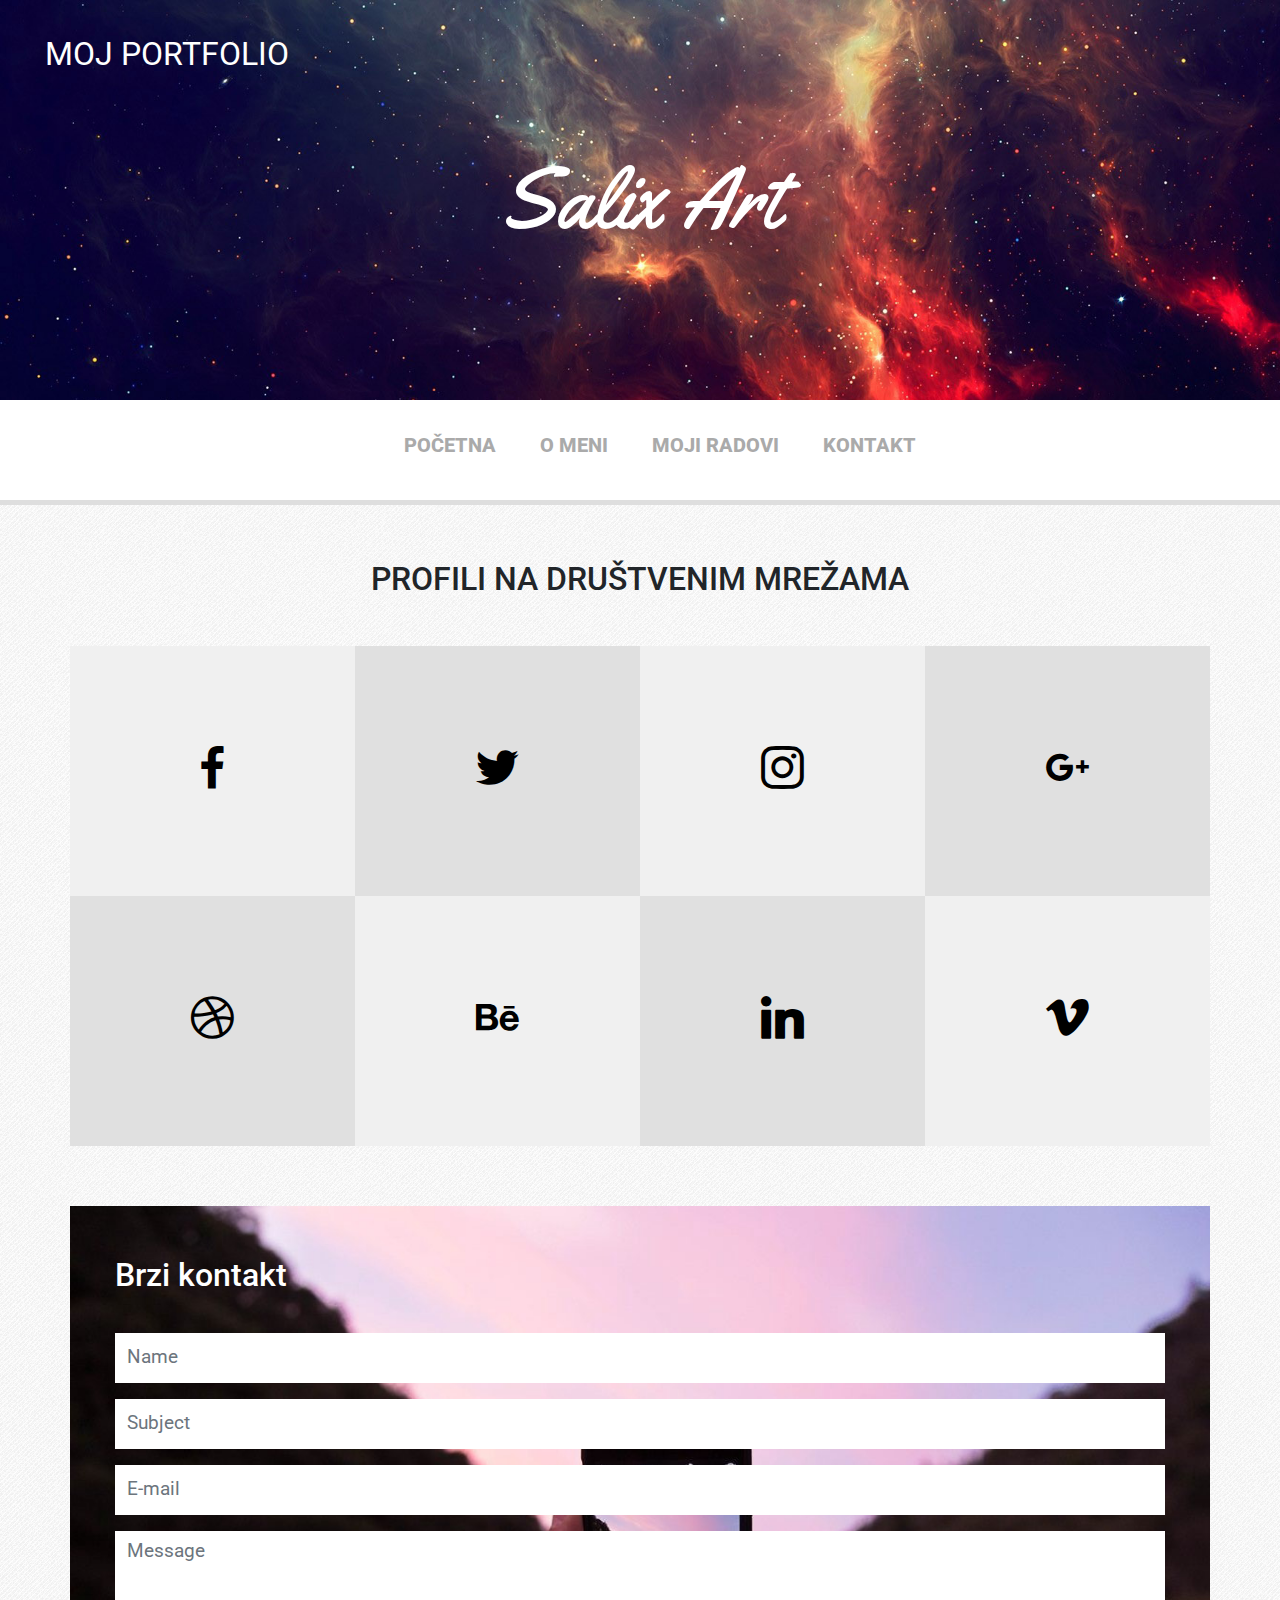
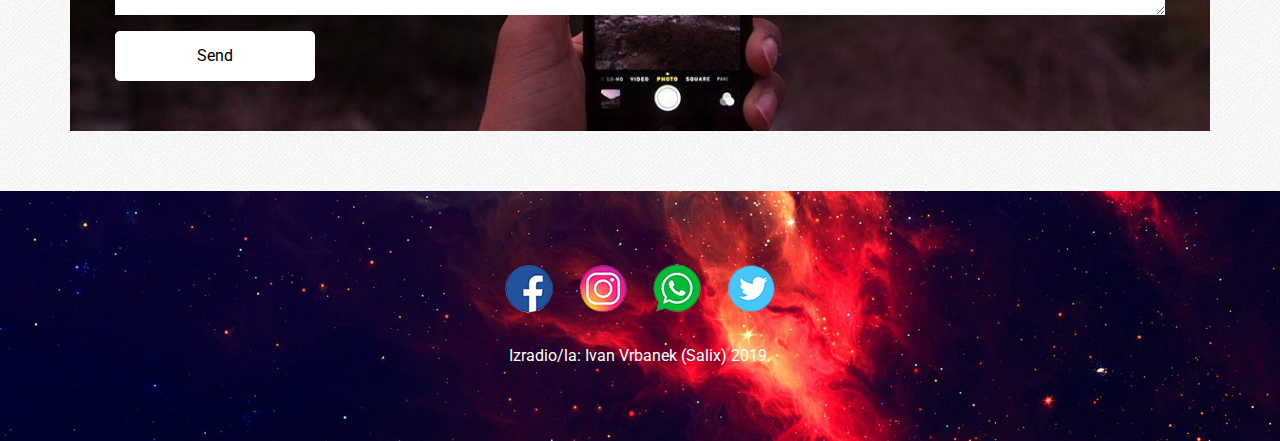
==== kontakt.html @ 051c15d0 "Add files via upload" ====
<!doctype html>
<html lang="hr">
	<head>
		<meta charset="utf-8">
		<meta name="viewport" content="width=device-width, initial-scale=1, shrink-to-fit=no">
		<title>Moj portfolio</title>
		<link rel="stylesheet" href="bootstrap/bootstrap.min.css">		
		<link href="https://fonts.googleapis.com/css?family=Lobster|Roboto" rel="stylesheet">
         <link href="https://fonts.googleapis.com/css?family=Yellowtail" rel="stylesheet">
		<link rel="stylesheet" href="https://use.fontawesome.com/releases/v5.5.0/css/all.css">
		<link rel="stylesheet" href="lightbox/css/lightbox.css">
		<link rel="stylesheet" href="socicon/style.css">
		<link rel="stylesheet" href="style.css">
	</head>
	<body>
		<div class="container-fluid">			
			<!-- ************** Zaglavlje / početak ************** -->
			<div class="row zaglavlje">
				<div class="col">
					<a href="index.html">Moj portfolio</a>
					<p>Salix Art</p>
				</div>
			</div>
            </div>
			<!-- ************** Zaglavlje / kraj ************** -->
			
			<!-- ************** Navigacija / početak ************** -->
			<div class="row navigacija">
				<div class="col">
					
				<nav class="shift">
                <div class="hamburger">
						<span style="font-size:30px;cursor:pointer" onclick="openNav()"> <span class="fas fa-bars"></span></span>
					</div>
    				<ul>
      				<li><a href="index.html">Početna</a></li>
      				<li><a href="o_meni.html">O meni</a></li>
      				<li><a href="moji_radovi.html">Moji radovi</a></li>
      				<li><a href="kontakt.html">Kontakt</a></li>
    				</ul>
  				</nav>
				</div>
            </div>
            
            <div id="myNav" class="overlay">
  <a href="javascript:void(0)" class="closebtn" onclick="closeNav()">&times;</a>
  			<div class="overlay-content">
            <p>Salix Art</p>
    			<a href="index.html">Početna</a>
   				<a href="o_meni.html">O meni</a>
    			<a href="moji_radovi.html">Moji radovi</a>
    			<a href="kontakt.html">Kontakt</a>
             <p class="linija">
                 <img src="slike/facebook.png" width="50" height="50">
                 <img src="slike/instagram.png" width="50" height="50">
                 <img src="slike/whatsapp.png" width="50" height="50">
                 <img src="slike/twitter.png" width="50" height="50">
            </p>
  			</div>
		</div>

			<!-- ************** Navigacija / kraj ************** -->

			<!-- ************** Društvene mreže / početak ************** -->
            <div class="container">			
			<div class="row social-profiles">
				<div class="col-12">
					<h1>Profili na društvenim mrežama</h1>
				</div>
				<div class="col-md-3 social-profile svijetlo-siva"><p><a href="#"><span class="socicon-facebook"></span></a></p></div>			
				<div class="col-md-3 social-profile tamno-siva"><p><a href="#"><span class="socicon-twitter"></span></a></p></div>			
				<div class="col-md-3 social-profile svijetlo-siva"><p><a href="#"><span class="socicon-instagram"></span></a></p></div>
				<div class="col-md-3 social-profile tamno-siva"><p><a href="#"><span class="socicon-googleplus"></span></a></p></div>
				<div class="col-md-3 social-profile tamno-siva"><p><a href="#"><span class="socicon-dribbble"></span></a></p></div>		
				<div class="col-md-3 social-profile svijetlo-siva"><p><a href="#"><span class="socicon-behance"></span></a></p></div>			
				<div class="col-md-3 social-profile tamno-siva"><p><a href="#"><span class="socicon-linkedin"></span></a></p></div>
				<div class="col-md-3 social-profile svijetlo-siva"><p><a href="#"><span class="socicon-vimeo"></span></a></p></div>			
			</div>
			
			<!-- ************** Društvene mreže / kraj ************** -->
			
			<!-- ************** Kontakt / početak ************** -->
			<div class="row kontakt">
				<div class="col">
					<h1>Brzi kontakt</h1>
					<form action="" method="post">
						<div class="form-group">							
							<input type="text" class="form-control" id="name" placeholder="Name">
						</div>
						<div class="form-group">							
							<input type="text" class="form-control" id="subject" placeholder="Subject">
						</div>	
						<div class="form-group">							
							<input type="email" class="form-control" id="e-mail" placeholder="E-mail">
						</div>				
						<div class="form-group">
							<textarea class="form-control" id="message" rows="3" placeholder="Message"></textarea>
						</div>
						<button type="submit" class="btn btn-primary">Send</button>
					</form>
				</div>
			</div>
            </div>
			<!-- ************** Kontakt / kraj ************** -->
		
			<!-- ************** Footer / početak ************** -->
			 <div class="container-fluid">
			<div class="row footer">
				<div class="col">
					<div class="footer-content">
						<ul>
							<li><a href="index.html"><img src="slike/facebook.png" ></a></li>
							<li><a href="o_meni.html"><img src="slike/instagram.png" ></a></li>
							<li><a href="moji_radovi.html"><img src="slike/whatsapp.png" ></a></li>
							<li><a href="kontakt.html"><img src="slike/twitter.png" ></a></li>
						</ul>
						<p>Izradio/la: Ivan Vrbanek (Salix)  2019.</p>
					</div>
				</div>
			</div>
			<!-- ************** Footer / kraj ************** -->
		</div>
		<script src="bootstrap/jquery.min.js"></script>
		<script src="bootstrap/popper.min.js"></script>
		<script src="bootstrap/bootstrap.min.js"></script>
		<script src="lightbox/js/lightbox.js"></script>
        <script>
function openNav() {
  document.getElementById("myNav").style.width = "100%";
}

function closeNav() {
  document.getElementById("myNav").style.width = "0%";
}
		</script>
	</body>
</html>
---- socicon/style.css ----
@font-face {
  font-family: 'Socicon';
  src:  url('fonts/Socicon.eot?jxsw4b');
  src:  url('fonts/Socicon.eot?jxsw4b#iefix') format('embedded-opentype'),
    url('fonts/Socicon.woff2?jxsw4b') format('woff2'),
    url('fonts/Socicon.ttf?jxsw4b') format('truetype'),
    url('fonts/Socicon.woff?jxsw4b') format('woff'),
    url('fonts/Socicon.svg?jxsw4b#Socicon') format('svg');
  font-weight: normal;
  font-style: normal;
}

[class^="socicon-"], [class*=" socicon-"] {
  /* use !important to prevent issues with browser extensions that change fonts */
  font-family: 'Socicon' !important;
  speak: none;
  font-style: normal;
  font-weight: normal;
  font-variant: normal;
  text-transform: none;
  line-height: 1;

  /* Better Font Rendering =========== */
  -webkit-font-smoothing: antialiased;
  -moz-osx-font-smoothing: grayscale;
}

.socicon-hackernews:before {
  content: "\e946";
}
.socicon-smashwords:before {
  content: "\e947";
}
.socicon-kobo:before {
  content: "\e948";
}
.socicon-bookbub:before {
  content: "\e949";
}
.socicon-mailru:before {
  content: "\e94a";
}
.socicon-gitlab:before {
  content: "\e945";
}
.socicon-instructables:before {
  content: "\e944";
}
.socicon-portfolio:before {
  content: "\e943";
}
.socicon-codered:before {
  content: "\e940";
}
.socicon-origin:before {
  content: "\e941";
}
.socicon-nextdoor:before {
  content: "\e942";
}
.socicon-udemy:before {
  content: "\e93f";
}
.socicon-livemaster:before {
  content: "\e93e";
}
.socicon-crunchbase:before {
  content: "\e93b";
}
.socicon-homefy:before {
  content: "\e93c";
}
.socicon-calendly:before {
  content: "\e93d";
}
.socicon-realtor:before {
  content: "\e90f";
}
.socicon-tidal:before {
  content: "\e910";
}
.socicon-qobuz:before {
  content: "\e911";
}
.socicon-natgeo:before {
  content: "\e912";
}
.socicon-mastodon:before {
  content: "\e913";
}
.socicon-unsplash:before {
  content: "\e914";
}
.socicon-homeadvisor:before {
  content: "\e915";
}
.socicon-angieslist:before {
  content: "\e916";
}
.socicon-codepen:before {
  content: "\e917";
}
.socicon-slack:before {
  content: "\e918";
}
.socicon-openaigym:before {
  content: "\e919";
}
.socicon-logmein:before {
  content: "\e91a";
}
.socicon-fiverr:before {
  content: "\e91b";
}
.socicon-gotomeeting:before {
  content: "\e91c";
}
.socicon-aliexpress:before {
  content: "\e91d";
}
.socicon-guru:before {
  content: "\e91e";
}
.socicon-appstore:before {
  content: "\e91f";
}
.socicon-homes:before {
  content: "\e920";
}
.socicon-zoom:before {
  content: "\e921";
}
.socicon-alibaba:before {
  content: "\e922";
}
.socicon-craigslist:before {
  content: "\e923";
}
.socicon-wix:before {
  content: "\e924";
}
.socicon-redfin:before {
  content: "\e925";
}
.socicon-googlecalendar:before {
  content: "\e926";
}
.socicon-shopify:before {
  content: "\e927";
}
.socicon-freelancer:before {
  content: "\e928";
}
.socicon-seedrs:before {
  content: "\e929";
}
.socicon-bing:before {
  content: "\e92a";
}
.socicon-doodle:before {
  content: "\e92b";
}
.socicon-bonanza:before {
  content: "\e92c";
}
.socicon-squarespace:before {
  content: "\e92d";
}
.socicon-toptal:before {
  content: "\e92e";
}
.socicon-gust:before {
  content: "\e92f";
}
.socicon-ask:before {
  content: "\e930";
}
.socicon-trulia:before {
  content: "\e931";
}
.socicon-loomly:before {
  content: "\e932";
}
.socicon-ghost:before {
  content: "\e933";
}
.socicon-upwork:before {
  content: "\e934";
}
.socicon-fundable:before {
  content: "\e935";
}
.socicon-booking:before {
  content: "\e936";
}
.socicon-googlemaps:before {
  content: "\e937";
}
.socicon-zillow:before {
  content: "\e938";
}
.socicon-niconico:before {
  content: "\e939";
}
.socicon-toneden:before {
  content: "\e93a";
}
.socicon-augment:before {
  content: "\e908";
}
.socicon-bitbucket:before {
  content: "\e909";
}
.socicon-fyuse:before {
  content: "\e90a";
}
.socicon-yt-gaming:before {
  content: "\e90b";
}
.socicon-sketchfab:before {
  content: "\e90c";
}
.socicon-mobcrush:before {
  content: "\e90d";
}
.socicon-microsoft:before {
  content: "\e90e";
}
.socicon-pandora:before {
  content: "\e907";
}
.socicon-messenger:before {
  content: "\e906";
}
.socicon-gamewisp:before {
  content: "\e905";
}
.socicon-bloglovin:before {
  content: "\e904";
}
.socicon-tunein:before {
  content: "\e903";
}
.socicon-gamejolt:before {
  content: "\e901";
}
.socicon-trello:before {
  content: "\e902";
}
.socicon-spreadshirt:before {
  content: "\e900";
}
.socicon-500px:before {
  content: "\e000";
}
.socicon-8tracks:before {
  content: "\e001";
}
.socicon-airbnb:before {
  content: "\e002";
}
.socicon-alliance:before {
  content: "\e003";
}
.socicon-amazon:before {
  content: "\e004";
}
.socicon-amplement:before {
  content: "\e005";
}
.socicon-android:before {
  content: "\e006";
}
.socicon-angellist:before {
  content: "\e007";
}
.socicon-apple:before {
  content: "\e008";
}
.socicon-appnet:before {
  content: "\e009";
}
.socicon-baidu:before {
  content: "\e00a";
}
.socicon-bandcamp:before {
  content: "\e00b";
}
.socicon-battlenet:before {
  content: "\e00c";
}
.socicon-mixer:before {
  content: "\e00d";
}
.socicon-bebee:before {
  content: "\e00e";
}
.socicon-bebo:before {
  content: "\e00f";
}
.socicon-behance:before {
  content: "\e010";
}
.socicon-blizzard:before {
  content: "\e011";
}
.socicon-blogger:before {
  content: "\e012";
}
.socicon-buffer:before {
  content: "\e013";
}
.socicon-chrome:before {
  content: "\e014";
}
.socicon-coderwall:before {
  content: "\e015";
}
.socicon-curse:before {
  content: "\e016";
}
.socicon-dailymotion:before {
  content: "\e017";
}
.socicon-deezer:before {
  content: "\e018";
}
.socicon-delicious:before {
  content: "\e019";
}
.socicon-deviantart:before {
  content: "\e01a";
}
.socicon-diablo:before {
  content: "\e01b";
}
.socicon-digg:before {
  content: "\e01c";
}
.socicon-discord:before {
  content: "\e01d";
}
.socicon-disqus:before {
  content: "\e01e";
}
.socicon-douban:before {
  content: "\e01f";
}
.socicon-draugiem:before {
  content: "\e020";
}
.socicon-dribbble:before {
  content: "\e021";
}
.socicon-drupal:before {
  content: "\e022";
}
.socicon-ebay:before {
  content: "\e023";
}
.socicon-ello:before {
  content: "\e024";
}
.socicon-endomodo:before {
  content: "\e025";
}
.socicon-envato:before {
  content: "\e026";
}
.socicon-etsy:before {
  content: "\e027";
}
.socicon-facebook:before {
  content: "\e028";
}
.socicon-feedburner:before {
  content: "\e029";
}
.socicon-filmweb:before {
  content: "\e02a";
}
.socicon-firefox:before {
  content: "\e02b";
}
.socicon-flattr:before {
  content: "\e02c";
}
.socicon-flickr:before {
  content: "\e02d";
}
.socicon-formulr:before {
  content: "\e02e";
}
.socicon-forrst:before {
  content: "\e02f";
}
.socicon-foursquare:before {
  content: "\e030";
}
.socicon-friendfeed:before {
  content: "\e031";
}
.socicon-github:before {
  content: "\e032";
}
.socicon-goodreads:before {
  content: "\e033";
}
.socicon-google:before {
  content: "\e034";
}
.socicon-googlescholar:before {
  content: "\e035";
}
.socicon-googlegroups:before {
  content: "\e036";
}
.socicon-googlephotos:before {
  content: "\e037";
}
.socicon-googleplus:before {
  content: "\e038";
}
.socicon-grooveshark:before {
  content: "\e039";
}
.socicon-hackerrank:before {
  content: "\e03a";
}
.socicon-hearthstone:before {
  content: "\e03b";
}
.socicon-hellocoton:before {
  content: "\e03c";
}
.socicon-heroes:before {
  content: "\e03d";
}
.socicon-smashcast:before {
  content: "\e03e";
}
.socicon-horde:before {
  content: "\e03f";
}
.socicon-houzz:before {
  content: "\e040";
}
.socicon-icq:before {
  content: "\e041";
}
.socicon-identica:before {
  content: "\e042";
}
.socicon-imdb:before {
  content: "\e043";
}
.socicon-instagram:before {
  content: "\e044";
}
.socicon-issuu:before {
  content: "\e045";
}
.socicon-istock:before {
  content: "\e046";
}
.socicon-itunes:before {
  content: "\e047";
}
.socicon-keybase:before {
  content: "\e048";
}
.socicon-lanyrd:before {
  content: "\e049";
}
.socicon-lastfm:before {
  content: "\e04a";
}
.socicon-line:before {
  content: "\e04b";
}
.socicon-linkedin:before {
  content: "\e04c";
}
.socicon-livejournal:before {
  content: "\e04d";
}
.socicon-lyft:before {
  content: "\e04e";
}
.socicon-macos:before {
  content: "\e04f";
}
.socicon-mail:before {
  content: "\e050";
}
.socicon-medium:before {
  content: "\e051";
}
.socicon-meetup:before {
  content: "\e052";
}
.socicon-mixcloud:before {
  content: "\e053";
}
.socicon-modelmayhem:before {
  content: "\e054";
}
.socicon-mumble:before {
  content: "\e055";
}
.socicon-myspace:before {
  content: "\e056";
}
.socicon-newsvine:before {
  content: "\e057";
}
.socicon-nintendo:before {
  content: "\e058";
}
.socicon-npm:before {
  content: "\e059";
}
.socicon-odnoklassniki:before {
  content: "\e05a";
}
.socicon-openid:before {
  content: "\e05b";
}
.socicon-opera:before {
  content: "\e05c";
}
.socicon-outlook:before {
  content: "\e05d";
}
.socicon-overwatch:before {
  content: "\e05e";
}
.socicon-patreon:before {
  content: "\e05f";
}
.socicon-paypal:before {
  content: "\e060";
}
.socicon-periscope:before {
  content: "\e061";
}
.socicon-persona:before {
  content: "\e062";
}
.socicon-pinterest:before {
  content: "\e063";
}
.socicon-play:before {
  content: "\e064";
}
.socicon-player:before {
  content: "\e065";
}
.socicon-playstation:before {
  content: "\e066";
}
.socicon-pocket:before {
  content: "\e067";
}
.socicon-qq:before {
  content: "\e068";
}
.socicon-quora:before {
  content: "\e069";
}
.socicon-raidcall:before {
  content: "\e06a";
}
.socicon-ravelry:before {
  content: "\e06b";
}
.socicon-reddit:before {
  content: "\e06c";
}
.socicon-renren:before {
  content: "\e06d";
}
.socicon-researchgate:before {
  content: "\e06e";
}
.socicon-residentadvisor:before {
  content: "\e06f";
}
.socicon-reverbnation:before {
  content: "\e070";
}
.socicon-rss:before {
  content: "\e071";
}
.socicon-sharethis:before {
  content: "\e072";
}
.socicon-skype:before {
  content: "\e073";
}
.socicon-slideshare:before {
  content: "\e074";
}
.socicon-smugmug:before {
  content: "\e075";
}
.socicon-snapchat:before {
  content: "\e076";
}
.socicon-songkick:before {
  content: "\e077";
}
.socicon-soundcloud:before {
  content: "\e078";
}
.socicon-spotify:before {
  content: "\e079";
}
.socicon-stackexchange:before {
  content: "\e07a";
}
.socicon-stackoverflow:before {
  content: "\e07b";
}
.socicon-starcraft:before {
  content: "\e07c";
}
.socicon-stayfriends:before {
  content: "\e07d";
}
.socicon-steam:before {
  content: "\e07e";
}
.socicon-storehouse:before {
  content: "\e07f";
}
.socicon-strava:before {
  content: "\e080";
}
.socicon-streamjar:before {
  content: "\e081";
}
.socicon-stumbleupon:before {
  content: "\e082";
}
.socicon-swarm:before {
  content: "\e083";
}
.socicon-teamspeak:before {
  content: "\e084";
}
.socicon-teamviewer:before {
  content: "\e085";
}
.socicon-technorati:before {
  content: "\e086";
}
.socicon-telegram:before {
  content: "\e087";
}
.socicon-tripadvisor:before {
  content: "\e088";
}
.socicon-tripit:before {
  content: "\e089";
}
.socicon-triplej:before {
  content: "\e08a";
}
.socicon-tumblr:before {
  content: "\e08b";
}
.socicon-twitch:before {
  content: "\e08c";
}
.socicon-twitter:before {
  content: "\e08d";
}
.socicon-uber:before {
  content: "\e08e";
}
.socicon-ventrilo:before {
  content: "\e08f";
}
.socicon-viadeo:before {
  content: "\e090";
}
.socicon-viber:before {
  content: "\e091";
}
.socicon-viewbug:before {
  content: "\e092";
}
.socicon-vimeo:before {
  content: "\e093";
}
.socicon-vine:before {
  content: "\e094";
}
.socicon-vkontakte:before {
  content: "\e095";
}
.socicon-warcraft:before {
  content: "\e096";
}
.socicon-wechat:before {
  content: "\e097";
}
.socicon-weibo:before {
  content: "\e098";
}
.socicon-whatsapp:before {
  content: "\e099";
}
.socicon-wikipedia:before {
  content: "\e09a";
}
.socicon-windows:before {
  content: "\e09b";
}
.socicon-wordpress:before {
  content: "\e09c";
}
.socicon-wykop:before {
  content: "\e09d";
}
.socicon-xbox:before {
  content: "\e09e";
}
.socicon-xing:before {
  content: "\e09f";
}
.socicon-yahoo:before {
  content: "\e0a0";
}
.socicon-yammer:before {
  content: "\e0a1";
}
.socicon-yandex:before {
  content: "\e0a2";
}
.socicon-yelp:before {
  content: "\e0a3";
}
.socicon-younow:before {
  content: "\e0a4";
}
.socicon-youtube:before {
  content: "\e0a5";
}
.socicon-zapier:before {
  content: "\e0a6";
}
.socicon-zerply:before {
  content: "\e0a7";
}
.socicon-zomato:before {
  content: "\e0a8";
}
.socicon-zynga:before {
  content: "\e0a9";
}
---- style.css ----
body {
	background: url('slike/debut_light.png');
}
/* ------ Zaglavlje / početak ------ */
.zaglavlje {
	height: 400px;
	background: url(slike/zaglavlje.jpg) no-repeat;
	background-size: cover;
}
.zaglavlje a {
	color: #fff;
	font-size: 24pt;
	text-decoration: none;
	display: block;
	margin-top: 30px;
	margin-left: 30px;
	text-transform: uppercase;
	font-family: 'Roboto', sans-serif;
}
.zaglavlje p {
	color: #fff;
	font-size: 64pt;
	text-align: center;
	width: 100%;
	position: absolute;
	top: 50%;
	left: 50%;
	transform: translate(-50%,-50%);
	margin: 0;
	font-family: 'Yellowtail', cursive;
}
@media screen and (max-width: 575px) {
	.zaglavlje {
		height: 250px;
	}
	.zaglavlje p {
		display: none;
	}
	.zaglavlje a {
		position: absolute;
		top: 50%;
		left: 50%;
		transform: translate(-50%,-50%);
		margin: 0;
		font-size: 18pt;
	}
	.slider {
		display: none;
	}
}
/* ------ Zaglavlje / kraj ------ */

/* ------ Navigacija / početak ------ */

.navigacija .hamburger {
	text-align: right;
	font-size: 24pt;
	line-height: 70px;
	padding-right: 40px;
	display: none;
}


	nav {
	  width: 100%;
	  margin: 0 auto;
	  background: #fff;
	  padding: 20px 0;
	  box-shadow: 0px 5px 0px #dedede;
	  height: 100px;
	}
	nav ul {
	  list-style: none;
	  text-align: center;
	}
	nav ul li {
	  display: inline-block;
	}
	nav ul li a {
	  display: block;
	  padding: 10px;
	  text-decoration: none;
	  font-size:20px;
	  color: #aaa;
	  font-weight: 800;
	  text-transform: uppercase;
	  margin: 0 10px;
	}
	
	nav ul li a,
	nav ul li a:after,
	nav ul li a:before {
	  transition: all .5s;
	}
	
	nav ul li a:hover {
	  color: #555;
	}
	
	nav.shift ul li a {
	  position:relative;
	  z-index: 1;
	}
	
	nav.shift ul li a:hover {
	  color: rgba(255,255,255,1);
	}
	nav.shift ul li a:after {
	  display: block;
	  position: absolute;
	  top: 0;
	  left: 0;
	  bottom: 0;
	  right: 0;
	  margin: auto;
	  width: 100%;
	  height: 1px;
	  content: '.';
	  color: transparent;
	  background:rgba(193,2,17,1);
	  visibility: none;
	  opacity: 0;
	  z-index: -1;
	}
	nav.shift ul li a:hover:after {
	  opacity: 1;
	  visibility: visible;
	  height: 100%;
	}
	
	
@media screen and (max-width:760px) {
	.navigacija .hamburger {
		display: block;
	}
	nav ul li{
		height:75px;
		visibility:hidden;
	}
}
@media screen and (min-width:761px) {
	.main-menu {
		display: block !important;
	}
}



/* Navigacija preko cijelog */

.linija {
	border-top: solid 3px white;
}

.overlay {
  height: 100%;
  width: 0;
  position: fixed;
  z-index: 1;
  top: 0;
  left: 0;
  background-image: url(slike/43506wide.jpg);
  background-color: rgba(0,0,0, 0.9);
  overflow-x: hidden;
  transition: 0.5s;
}

.overlay-content {
  position: relative;
  top: 25%;
  width: 100%;
  text-align: center;
  margin-top: 30px;
}
.overlay p {
  padding: 8px;
  text-decoration: none;
  font-size: 64px;
  color: #FFF;
  display: block;
  transition: 0.3s;
  font-family:'Yellowtail', cursive; 
}
.overlay a {
  padding: 8px;
  text-decoration: none;
  font-size: 36px;
  color: #FFF;
  display: block;
  transition: 0.3s;
}

.overlay a:hover, .overlay a:focus {
  color: rgba(153,153,153,1);
}

.overlay .closebtn {
  position: absolute;
  top: 20px;
  right: 45px;
  font-size: 60px;
}

@media screen and (max-height: 450px) {
  .overlay a {font-size: 20px}
  .overlay .closebtn {
  font-size: 40px;
  top: 15px;
  right: 35px;
  }
}
/* ------ Navigacija / kraj ------ */

.slider .col {
	padding-left: 0;
	padding-right: 0;
	margin-top: 40px;
}
.slider h2 {
	font-size: 18pt;
	text-transform: uppercase;
}
.slider p {
	font-size: 14pt;
}
.slider .carousel-caption {
	background-color: rgba(0,0,0,0.4);
	border-radius: 10px;
}

/* ------ Galerija / početak ------ */
.galerija h1 {
	text-transform: uppercase;
	font-size: 24pt;
	text-align: center;
	padding-top: 60px;
	padding-bottom: 40px;
}
.galerija .slika .maska {
	background-color: #000;
	position: absolute;
	top: 0;
	right: 0;
	left: 0;
	bottom: 0;
	opacity: 0;
	transition: 1s ease;
}
.galerija .slika:hover .maska {
	opacity: 0.7;
}
.galerija .slika .maska p {
	color: #fff;
	position: absolute;
	left: 50%;
	top: 50%;
	transform: translate(-50%,-50%);
}
.galerija .slika {
	padding: 0;
}
.galerija .maska a {
  color: #fff;
  text-decoration: none;
  display: block;
  text-align: center;
}
.galerija .maska .naziv-rada {
	font-size: 18pt;
	text-transform: uppercase;
}
.galerija .maska .kategorija {
	font-size: 14pt;
}
/* ------ Galerija / kraj ------ */

/* ------ Kontakt / početak ------ */
.kontakt {
	background-image:url(slike/kontakt.jpg);
	background-size: cover;
	box-shadow: rgba(0,0,0,1);
	padding: 50px 30px;
	margin-top: 60px;
}
.kontakt h1 {
	color:#FFF;
	font-size: 24pt;
	font-family: 'Roboto', sans-serif;
	padding-bottom: 30px;
}
.kontakt input[type=text],
.kontakt input[type=email],
.kontakt textarea {
	border: 0;
	border-radius: 0;
}
.kontakt input {
	height: 50px;
}
.kontakt button[type=submit] {
	background-color: #FFF;
	border: 0;
	border-radius: 5px;
	width: 200px;
	height: 50px;
	color: #000;
}
@media screen and (max-width:575px) {
	.kontakt button[type=submit] {
		width: 100%;
	}
}
.kontakt ::placeholder {
	font-size: 14pt;
	font-family: 'Roboto', sans-serif;
}
/* ------ Kontakt / kraj ------ */

/* ------ Footer / početak ------ */
.footer {
	height: 250px;
	background: url('slike/footer.jpg');
	background-size: cover;
	background-repeat: no-repeat;
	margin-top: 60px;
}

.footer .footer-content {
	width: 100%;
	position: absolute;
	top: 50%;
	left: 50%;
	transform: translate(-50%,-50%);
}

.footer ul {
	text-align: center;
	margin: 0;
	padding: 0;
}
.footer ul li {
	display: inline;
	margin-right: 10px;
	margin-left: 10px;
}
.footer li a {
	color: #fff;
	font-size: 18pt;
	text-decoration: none;
}
@media screen and (max-width:767px) {
	.footer ul li {
		
		text-align: center;
	}
}
.footer p {
	color: #fff;
	width: 100%;
	text-align: center;
	margin:0;
	margin-top: 30px;
	padding: 0;
}

/* ------ Footer / kraj ------ */



/* ------ O meni / početak ------ */
.o-meni h1,
.vjestine h1 {
	text-transform: uppercase;
	font-size: 24pt;
	text-align: center;
	padding-top: 60px;
	padding-bottom: 40px;
}
.vjestina {
	height: 250px;
}
.vjestina.svijetlo-siva {
	background-color: #F0F0F0;
}
.vjestina.tamno-siva {
	background-color: #E0E0E0;
}

.ikone-vjestina {
	width:100%;
	height:100%;
}
@media screen and (max-width:767px) {
	.vjestina:nth-child(odd) {
		background-color: #F0F0F0;
	}
	.vjestina:nth-child(even) {
		background-color: #E0E0E0;
	}
	.o-meni p:nth-child(1) {
		margin-top: 40px;
	}
	
	.ikone-vjestina {
	width:50%;
	height:100%;
}
}
.vjestina p {
	position: absolute;
	top: 50%;
	left: 50%;
	transform: translate(-50%, -50%);
	text-transform: uppercase;
	text-align: center;
	font-size: 14pt;
}

.vjestina a {
	position: absolute;
	top: 85%;
	left: 50%;
	transform: translate(-50%, -50%);
	text-transform: uppercase;
	text-align: center;
	font-size: 14pt;
	font-weight:bold;
	font-family:'Roboto', sans-serif;
}
.no-spacing {
	padding-left: 0;
	padding-right: 0;
}

/* ------ O meni / kraj ------ */

/* ------ Članci / početak ------ */
.clanci h1 {
	text-transform: uppercase;
	font-size: 24pt;
	text-align: center;
	padding-top: 60px;
	padding-bottom: 40px;
}
.clanci .mt-60 {
	margin-top: 60px;
}
.clanak h2 {
	font-size: 24pt;
	margin-bottom: 20px;
}
@media screen and (max-width:767px) {
	.clanak h2 {
		margin-top: 20px;		
	}
}
@media screen and (max-width:575px) {
	.clanak h2 {
		margin-top: 20px;
		text-align: center;
	}
	.clanak p {
		padding-left: 20px;
		padding-right: 20px;
	}
}
/* ------ Članci / kraj ------ */


/* ------ Društvene mreže / početak ------ */
.social-profiles h1 {
	text-transform: uppercase;
	font-size: 24pt;
	text-align: center;
	padding-top: 60px;
	padding-bottom: 40px;
}
.social-profile {
	height: 250px;
}
.social-profile.svijetlo-siva {
	background-color: #F0F0F0;
}
.social-profile.tamno-siva {
	background-color: #E0E0E0;
}
@media screen and (max-width:767px) {
	.social-profile:nth-child(odd) {
		background-color: #F0F0F0;
	}
	.social-profile:nth-child(even) {
		background-color: #E0E0E0;
	}
}
.social-profile p {
	position: absolute;
	top: 50%;
	left: 50%;
	transform: translate(-50%, -50%);
	text-transform: uppercase;
	text-align: center;
	font-size: 32pt;
}
.social-profile p a {
	color: #000;
	text-decoration: none;
}
/* ------ Društvene mreže / kraj ------ */
/* ----------- 3D gallery ------------- */

 .swiper-container {
      width: 100%;
      padding-top: 50px;
      padding-bottom: 50px;
    }
    .swiper-slide {
      background-position: center;
      background-size: cover;
      width: 600px;
      height: 400px;
	  background-color: #fff;
    }
	
.swiper-slide.imgBx {
	width: 100%;
	height: 100%;
	overflow:hidden;
}

.swiper-slide.imgBx img {
	width: 100%;
}

.swiper-slide.details {
	box-sizing:border-box;
	font-size: 20px;
	padding: 20px;
}

.swiper-slide.details h3 {
padding :0;
margin: 0;
font-size:20px;
text-align:center;
line-height:20px;
}
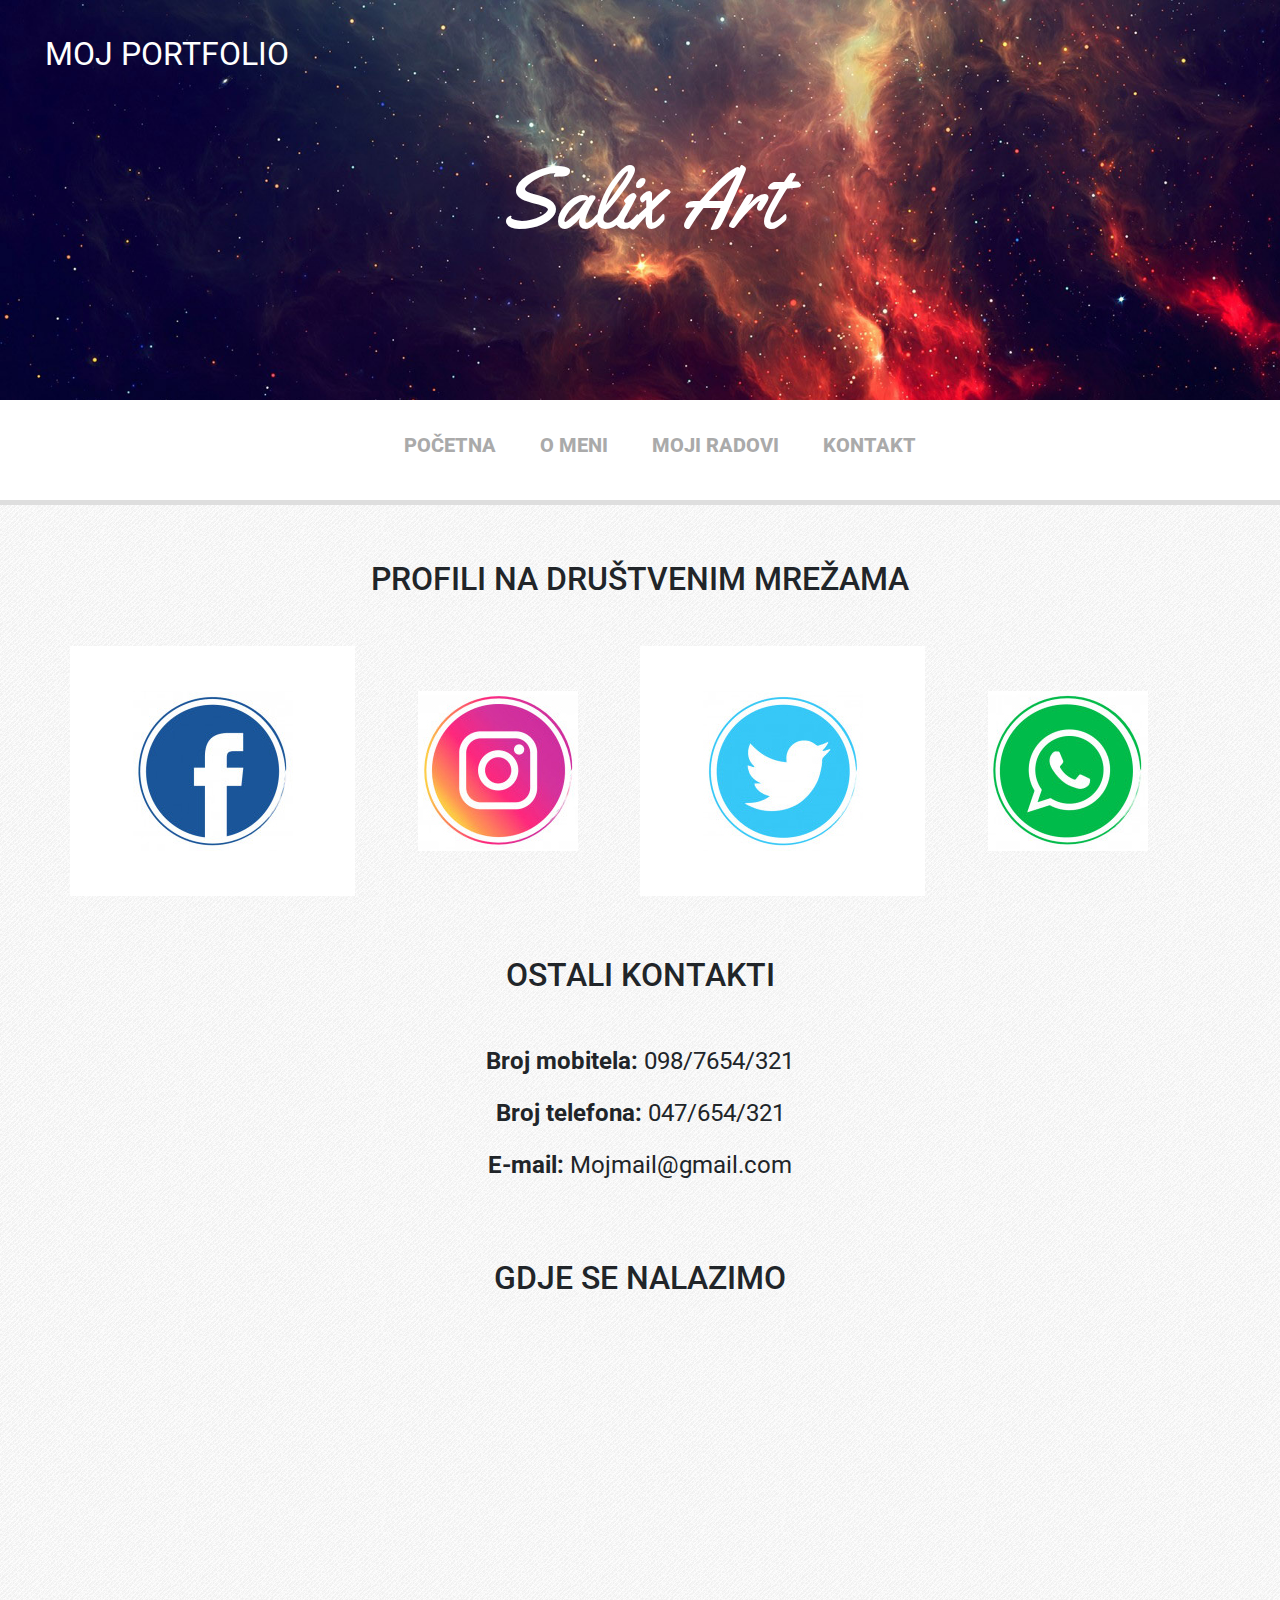
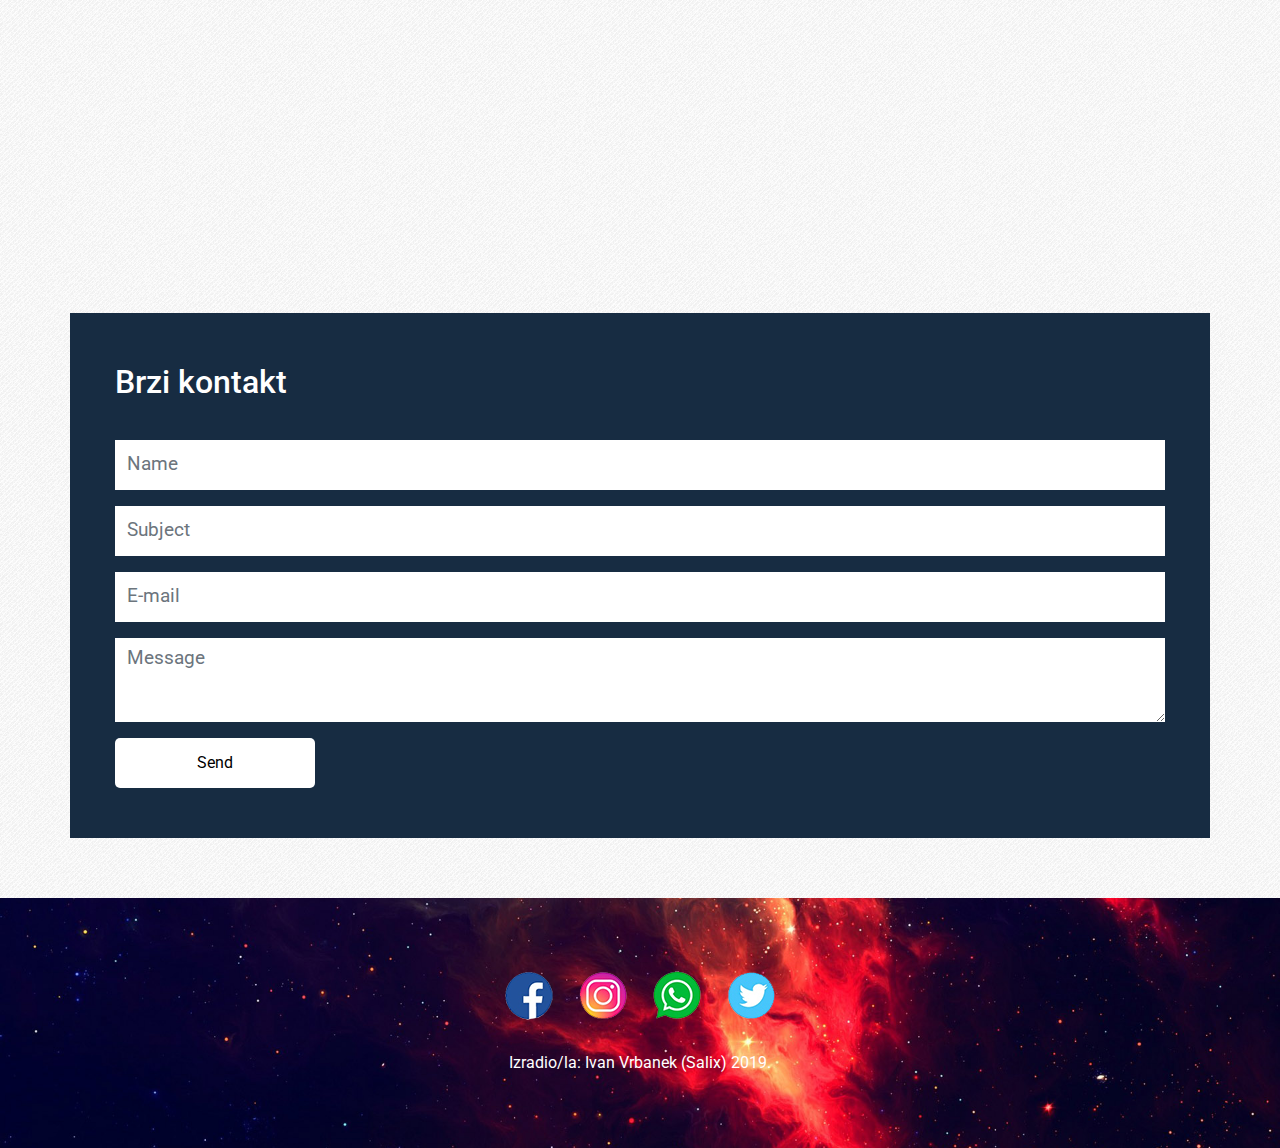
==== commit 34cb52b1: "Add files via upload" ====
--- a/kontakt.html
+++ b/kontakt.html
@@ -67,18 +67,25 @@
 				<div class="col-12">
 					<h1>Profili na društvenim mrežama</h1>
 				</div>
-				<div class="col-md-3 social-profile svijetlo-siva"><p><a href="#"><span class="socicon-facebook"></span></a></p></div>			
-				<div class="col-md-3 social-profile tamno-siva"><p><a href="#"><span class="socicon-twitter"></span></a></p></div>			
-				<div class="col-md-3 social-profile svijetlo-siva"><p><a href="#"><span class="socicon-instagram"></span></a></p></div>
-				<div class="col-md-3 social-profile tamno-siva"><p><a href="#"><span class="socicon-googleplus"></span></a></p></div>
-				<div class="col-md-3 social-profile tamno-siva"><p><a href="#"><span class="socicon-dribbble"></span></a></p></div>		
-				<div class="col-md-3 social-profile svijetlo-siva"><p><a href="#"><span class="socicon-behance"></span></a></p></div>			
-				<div class="col-md-3 social-profile tamno-siva"><p><a href="#"><span class="socicon-linkedin"></span></a></p></div>
-				<div class="col-md-3 social-profile svijetlo-siva"><p><a href="#"><span class="socicon-vimeo"></span></a></p></div>			
+				<div class="col-md-3 social-profile svijetlo-siva"><p><a href="#"><img src="slike/face.jpg" width="160" height="160"></a></p></div>			
+				<div class="col-md-3 social-profile tamno-siva"><p><a href="#"><img src="slike/instagram.jpg" width="160" height="160"></p></div>			
+				<div class="col-md-3 social-profile svijetlo-siva"><p><a href="#"><img src="slike/twitter.jpg" width="160" height="160"></a></p></div>
+				<div class="col-md-3 social-profile tamno-siva"><p><a href="#"><img src="slike/whatsapp.jpg" width="160" height="160"></a></p></div>			
 			</div>
 			
 			<!-- ************** Društvene mreže / kraj ************** -->
-			
+			<div class="row social-profiles">
+				<div class="col-12">
+					<h1>Ostali kontakti</h1>
+                    <p class="contact-tekst"><strong>Broj mobitela:</strong> 098/7654/321</p>
+                    <p class="contact-tekst"><strong>Broj telefona:</strong> 047/654/321 </p>
+                    <p class="contact-tekst"><strong>E-mail:</strong> Mojmail@gmail.com</p>
+                    <p></p>
+                    <p><h1>Gdje se nalazimo</h1></p>
+                   <div class="mapouter"><div class="gmap_canvas"><iframe width="600" height="500" id="gmap_canvas" src="https://maps.google.com/maps?q=vara%C5%BEdin&t=&z=13&ie=UTF8&iwloc=&output=embed" frameborder="0" scrolling="no" marginheight="0" marginwidth="0"></iframe><a href="https://www.crocothemes.net"></a></div><style>.mapouter{margin-left:auto;margin-right:auto;height:500px;width:600px;}.gmap_canvas {overflow:hidden;background:none!important;height:500px;width:600px;}</style></div>
+				</div>
+						
+			</div>
 			<!-- ************** Kontakt / početak ************** -->
 			<div class="row kontakt">
 				<div class="col">
--- a/style.css
+++ b/style.css
@@ -276,7 +276,7 @@
 
 /* ------ Kontakt / početak ------ */
 .kontakt {
-	background-image:url(slike/kontakt.jpg);
+	background-color:#172c42;
 	background-size: cover;
 	box-shadow: rgba(0,0,0,1);
 	padding: 50px 30px;
@@ -479,17 +479,17 @@
 	height: 250px;
 }
 .social-profile.svijetlo-siva {
-	background-color: #F0F0F0;
+	background-color: #FFF;
 }
 .social-profile.tamno-siva {
-	background-color: #E0E0E0;
+	background-color: ##FFF;
 }
 @media screen and (max-width:767px) {
 	.social-profile:nth-child(odd) {
-		background-color: #F0F0F0;
+		background-color: ##FFF;
 	}
 	.social-profile:nth-child(even) {
-		background-color: #E0E0E0;
+		background-color: ##FFF;
 	}
 }
 .social-profile p {
@@ -545,3 +545,10 @@
 line-height:20px;
 }
 
+/* Text decoration */
+
+.contact-tekst {
+	font-family: 'Roboto', sans-serif;
+	font-size:24px;
+	text-align:center;
+}
